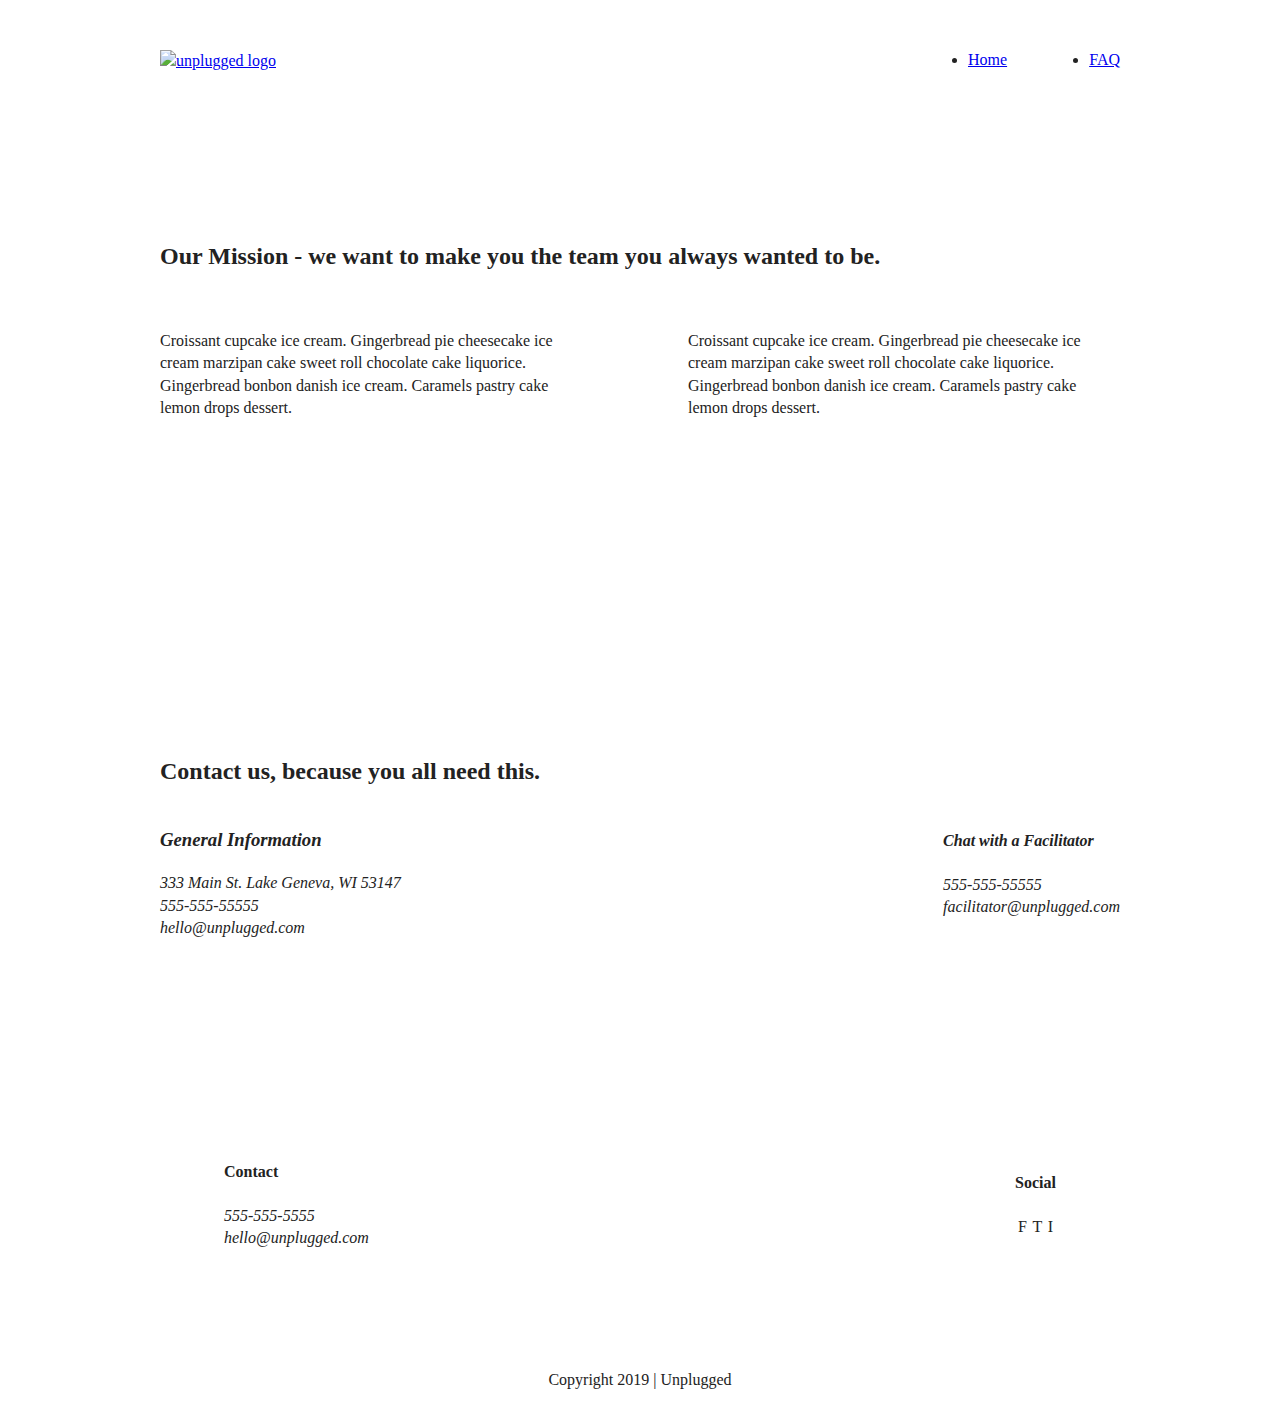
==== about/index.html @ d268fc59 "Desktop styles." ====
<!doctype html>
<html class="no-js" lang="">

<head>
  <meta charset="utf-8">
  <title>Unplugged Retreat | About page</title>
  <meta name="description" content="">
  <meta name="viewport" content="width=device-width, initial-scale=1">

  <meta property="og:title" content="">
  <meta property="og:type" content="">
  <meta property="og:url" content="">
  <meta property="og:image" content="">

  <link rel="manifest" href="site.webmanifest">
  <link rel="apple-touch-icon" href="icon.png">
  <!-- Place favicon.ico in the root directory -->

  <link rel="stylesheet" href="../css/normalize.css">
  <link rel="stylesheet" href="../css/main.css">

  <meta name="theme-color" content="#fafafa">
</head>

<body>
 <!-- // Header // -->
  <header>
    <div class = "content-wrapper">
      <a href = "#"><img src="" alt="unplugged logo"/></a>
      <div class = "header-divider"></div>
      <nav>
        <ul>
          <li><a href = "../index.html" target="_blank">Home</a></li>
          <li><a href = "../faq/index.html" target="_blank">FAQ</a></li>
        </ul>
      </nav>
    </div>
  </header>
  <main>
    <section class = "mission">
      <div class = "content-wrapper">
        <h2>Our Mission - we want to make you the team you always wanted to be.</h2>
        <div class = "mission-content">
          <p>Croissant cupcake ice cream. Gingerbread pie cheesecake ice cream marzipan cake sweet roll chocolate cake liquorice. Gingerbread bonbon danish ice cream. Caramels pastry cake lemon drops dessert.</p>
          <p>Croissant cupcake ice cream. Gingerbread pie cheesecake ice cream marzipan cake sweet roll chocolate cake liquorice. Gingerbread bonbon danish ice cream. Caramels pastry cake lemon drops dessert.</p>
        </div>
      </div> <!-- mission content wrapper ends-->
    </section>
    <section class = "map">
      <div class = "content-wrapper">
        <figure><!-- add Google map here --></figure>
      </div> 
    </section>
    <section class = "contact-section">
      <div class = "content-wrapper">
        <h2>Contact us, because you all need this.</h2>
        <address class = "contact-content">
          <div>
            <h3>General Information</h3>
            <p>333 Main St. Lake Geneva, WI 53147 <br> 555-555-55555 <br> hello@unplugged.com</p>
          </div>
          <div class = "">
            <h4>Chat with a Facilitator</h4>
            <p>555-555-55555 <br> facilitator@unplugged.com</p>
          </div>
        </address> <!-- contact-content div ends -->
      </div> <!-- contact content wrapper ends -->
    </section>
  </main>
<!-- // Footer // -->
  <footer>
    <div class = "content-wrapper">
      <div class = "footer-content">
        <div class = "contact">
          <h4>Contact</h4>
          <address>
            <p>555-555-5555 <br> hello@unplugged.com</p>
          </address>
        </div>
        <div class = "social">
          <h4>Social</h4>
          <div class = "social-icons">
            <p><a href="" target="_blank"></a>F</p>
            <p><a href="" target="_blank"></a>T</p>
            <p><a href="" target="_blank"></a>I</p>
          </div>
        </div>
      </div> <!-- footer-content ends -->
    </div> <!-- footer content-wrapper ends -->
    <div class = "copyright">
      <p>Copyright 2019 | Unplugged</p>
    </div>
  </footer>

  <script src="../js/vendor/modernizr-3.11.2.min.js"></script>
  <script src="../js/plugins.js"></script>
  <script src="../js/main.js"></script>

  <!-- Google Analytics: change UA-XXXXX-Y to be your site's ID. -->
  <script>
    window.ga = function () { ga.q.push(arguments) }; ga.q = []; ga.l = +new Date;
    ga('create', 'UA-XXXXX-Y', 'auto'); ga('set', 'anonymizeIp', true); ga('set', 'transport', 'beacon'); ga('send', 'pageview')
  </script>
  <script src="https://www.google-analytics.com/analytics.js" async></script>
</body>

</html>
---- css/main.css ----
/*! HTML5 Boilerplate v8.0.0 | MIT License | https://html5boilerplate.com/ */

/* main.css 2.1.0 | MIT License | https://github.com/h5bp/main.css#readme */
/*
 * What follows is the result of much research on cross-browser styling.
 * Credit left inline and big thanks to Nicolas Gallagher, Jonathan Neal,
 * Kroc Camen, and the H5BP dev community and team.
 */

/* ==========================================================================
   Base styles: opinionated defaults
   ========================================================================== */

html {
  color: #222;
  font-size: 1em;
  line-height: 1.4;
}

/*
 * Remove text-shadow in selection highlight:
 * https://twitter.com/miketaylr/status/12228805301
 *
 * Vendor-prefixed and regular ::selection selectors cannot be combined:
 * https://stackoverflow.com/a/16982510/7133471
 *
 * Customize the background color to match your design.
 */

::-moz-selection {
  background: #b3d4fc;
  text-shadow: none;
}

::selection {
  background: #b3d4fc;
  text-shadow: none;
}

/*
 * A better looking default horizontal rule
 */

hr {
  display: block;
  height: 1px;
  border: 0;
  border-top: 1px solid #ccc;
  margin: 1em 0;
  padding: 0;
}

/*
 * Remove the gap between audio, canvas, iframes,
 * images, videos and the bottom of their containers:
 * https://github.com/h5bp/html5-boilerplate/issues/440
 */

audio,
canvas,
iframe,
img,
svg,
video {
  vertical-align: middle;
}

/*
 * Remove default fieldset styles.
 */

fieldset {
  border: 0;
  margin: 0;
  padding: 0;
}

/*
 * Allow only vertical resizing of textareas.
 */

textarea {
  resize: vertical;
}

.browserupgrade {
  margin: 0.2em 0;
  background: #ccc;
  color: #000;
  padding: 0.2em 0;
}

/* ==========================================================================
   Author's custom styles
   ========================================================================== */

.content-wrapper {
  width: 90%;
  margin: 50px 0;
}

   /* ----- Base Header and Footer Styles  */

header,
footer {
  display: flex;
  justify-content: center;
  align-items: center;
  flex-flow: row wrap;
}

header {
  padding: 15px 0;
}

header .content-wrapper {
  margin: 0;
  display: flex;
  justify-content: center;
  align-items: center;
  flex-flow: row wrap;
}

.header-divider {
  width: 100%;
  height: 1px;
  margin: 10px 0 20px 0;
}

header nav {
  display: flex;
  justify-content: space-around;
  align-items: center;
  flex-flow: row wrap;
  width: 60%;
}

header nav ul {
  display: flex;
  justify-content: space-around;
  width: 100%;
}
footer {
  flex-direction: column;
}

footer p {
  margin: 0;
}

footer .content-wrapper {
  width: 55%;
  margin: 50px 0;
}

footer .contact {
  margin-bottom: 50px;
}

footer .social-icons {
  display: flex;
  justify-content: space-around;
  align-items: center;
}

footer .social-icons p {
  display: flex;
  justify-content: center;
  align-items: center;
}

footer .copyright {
  margin: 20px 0;
}
/* ----- Home page */

/* Hero Area */

.hero-area {
  display: flex;
  justify-content: center;
  flex-flow: row wrap;
}
/* Aside */

aside {
  display: flex;
  justify-content: center;
  align-items: center;
  flex-flow: row wrap;
}

/* Features */ 

.features {
  display: flex;
  justify-content: center;
  flex-flow: row wrap;
}

.features h2 {
  margin-bottom: 60px;
}

.features article {
  width: 63%;
  margin: 30px 0;
}
.features .features-items {
  display: flex;
  justify-content: center;
  align-items: center;
  flex-flow: row wrap;
}

.features p {
  margin: 0;
}

/* Reviews */

.reviews {
  display: flex;
  justify-content: center;
  flex-flow: row wrap;
}

.reviews h2 {
  margin-bottom: 40px;
}

.reviews h3 {
  width: 55%;
  margin: 20px 0;
}

/* ----- About page */ 

.mission {
  display: flex;
  justify-content: center;
  align-items: center;
  flex-flow: row wrap;
}

.contact-section {
  display: flex;
  justify-content: center;
  align-items: center;
  flex-flow: row wrap;
}

.contact-content p {
  margin: 0;
}

/* ----- FAQ page */

.faq {
  display: flex;
  justify-content: center;
  align-items: center;
  flex-flow: row wrap;
}

.faq .content-wrapper {
  margin: 50px 0 0 0;
  display: flex;
  justify-content: center;
  align-items: center;
  flex-flow: row wrap;
}

.faq h2 {
  margin-bottom: 40px;
}

.faq-content {
  margin-bottom: 50px;
}

    

/* ==========================================================================
   Helper classes
   ========================================================================== */

/*
 * Hide visually and from screen readers
 */

.hidden,
[hidden] {
  display: none !important;
}

/*
 * Hide only visually, but have it available for screen readers:
 * https://snook.ca/archives/html_and_css/hiding-content-for-accessibility
 *
 * 1. For long content, line feeds are not interpreted as spaces and small width
 *    causes content to wrap 1 word per line:
 *    https://medium.com/@jessebeach/beware-smushed-off-screen-accessible-text-5952a4c2cbfe
 */

.sr-only {
  border: 0;
  clip: rect(0, 0, 0, 0);
  height: 1px;
  margin: -1px;
  overflow: hidden;
  padding: 0;
  position: absolute;
  white-space: nowrap;
  width: 1px;
  /* 1 */
}

/*
 * Extends the .sr-only class to allow the element
 * to be focusable when navigated to via the keyboard:
 * https://www.drupal.org/node/897638
 */

.sr-only.focusable:active,
.sr-only.focusable:focus {
  clip: auto;
  height: auto;
  margin: 0;
  overflow: visible;
  position: static;
  white-space: inherit;
  width: auto;
}

/*
 * Hide visually and from screen readers, but maintain layout
 */

.invisible {
  visibility: hidden;
}

/*
 * Clearfix: contain floats
 *
 * For modern browsers
 * 1. The space content is one way to avoid an Opera bug when the
 *    `contenteditable` attribute is included anywhere else in the document.
 *    Otherwise it causes space to appear at the top and bottom of elements
 *    that receive the `clearfix` class.
 * 2. The use of `table` rather than `block` is only necessary if using
 *    `:before` to contain the top-margins of child elements.
 */

.clearfix::before,
.clearfix::after {
  content: " ";
  display: table;
}

.clearfix::after {
  clear: both;
}

/* ==========================================================================
   EXAMPLE Media Queries for Responsive Design.
   These examples override the primary ('mobile first') styles.
   Modify as content requires.
   ========================================================================== */

@media only screen and (min-width:768px) {

  /*Tablet styles here*/

  /* ----- General styles */
  .content-wrapper {
    max-width: 640px;
    margin: 100px 0;
  }

  /* ----- Home page */
  /* Header */
  header {
    justify-content: space-around;
    padding: 33px 0;
  }

  header .content-wrapper {
    width: 100%;
    justify-content: space-between;
  }

  header nav {
    width: 20%;
  }

  header nav ul {
    justify-content: space-between;
  }

  .header-divider {
    display: none;
  }

  /* Aside */
  aside .content-wrapper {
    margin: 50px 0;
    display: flex;
    justify-content: space-between;
    flex-flow: row wrap;
  }

  aside .content-wrapper .form-description,
  aside .content-wrapper .form {
    width: 40%;
    margin: 0;
  }
  /* Features */
  .features article {
    display: flex;
    justify-content: center;
    align-items: center;
    flex-flow: column wrap;
    flex-basis: 50%;
  }
  
  .features .features-item-description {
    width: 62%;
  }

  /* Reviews */
  .reviews article {
    display: flex;
    justify-content: space-between;
  }

  .reviews article div {
    width: 49%;
  }

  /* Footer */
  footer .content-wrapper {
    width: 65%;
    margin: 100px 0;
  }

  .footer-content {
    display: flex;
    justify-content: space-between;
    align-items: center;
  }

  footer .contact {
    margin-bottom: 0;
  }

  footer .copyright {
    display: flex;
    justify-content: center;
    width: 65%;
  }

  /* ---- About page */

  .mission-content {
      display: flex;
      justify-content: space-between;
      align-items: center; 
      padding-top: 20px;
  }

   .mission-content p {
      width: 45%;
  }

  .contact-section .content-wrapper h2 {
      width: 80%;
  }

  .contact-content {
      display: flex;
      justify-content: space-between;
      align-items: flex-start;
  } 

  /* ----- FAQ page */

  .faq .content-wrapper {
    justify-content: space-between;
  }

  .faq-content {
    flex-basis: 45%;
  }

  .faq h2 {
    width: 100%;
  }
}
  
@media only screen and (min-width:1200px) {
  
  /*Desktop styles here*/

  /* ----- General styles */
  .content-wrapper {
    max-width: 960px;
  }

  /* ----- Home page */
  /* Header */
  .hero-area h1 {
    width: 60%;
  }

  /* Aside */
  aside .content-wrapper {justify-content: space-around; }

  aside .content-wrapper .form-description,
  aside .content-wrapper .form {
    width: 30%; 
  }

  /* Features */
  .features h2 {
    width: 90%;
  }

  .features article {
    flex-basis: 33%;
  }

  /* .features .features-items-description {
    display: flex;
    justify-content: center;
    align-items: center;
    flex-flow: row wrap;
  }

  .features p {
    margin: 0;
  } */

  /* Reviews */

  .reviews article div {
    width: 42%;
  }

  /* .reviews {
    display: flex;
    justify-content: center;
    flex-flow: row wrap;
  }

  .reviews h2 {
    margin-bottom: 40px;
  }
  
  .reviews h3 {
    width: 55%;
    margin: 20px 0; */
  /* } */
/* ----- About Page */

  .mission h2, .contact-section .content-wrapper h2 {
    width: 95%;
  }

  /* ----- FAQ Page */

  .faq h2 {
    width: 100%;
  }
  
}

@media print,
  (-webkit-min-device-pixel-ratio: 1.25),
  (min-resolution: 1.25dppx),
  (min-resolution: 120dpi) {
  /* Style adjustments for high resolution devices */
}

/* ==========================================================================
   Print styles.
   Inlined to avoid the additional HTTP request:
   https://www.phpied.com/delay-loading-your-print-css/
   ========================================================================== */

@media print {
  *,
  *::before,
  *::after {
    background: #fff !important;
    color: #000 !important;
    /* Black prints faster */
    box-shadow: none !important;
    text-shadow: none !important;
  }

  a,
  a:visited {
    text-decoration: underline;
  }

  a[href]::after {
    content: " (" attr(href) ")";
  }

  abbr[title]::after {
    content: " (" attr(title) ")";
  }

  /*
   * Don't show links that are fragment identifiers,
   * or use the `javascript:` pseudo protocol
   */
  a[href^="#"]::after,
  a[href^="javascript:"]::after {
    content: "";
  }

  pre {
    white-space: pre-wrap !important;
  }

  pre,
  blockquote {
    border: 1px solid #999;
    page-break-inside: avoid;
  }

  /*
   * Printing Tables:
   * https://web.archive.org/web/20180815150934/http://css-discuss.incutio.com/wiki/Printing_Tables
   */
  thead {
    display: table-header-group;
  }

  tr,
  img {
    page-break-inside: avoid;
  }

  p,
  h2,
  h3 {
    orphans: 3;
    widows: 3;
  }

  h2,
  h3 {
    page-break-after: avoid;
  }
}
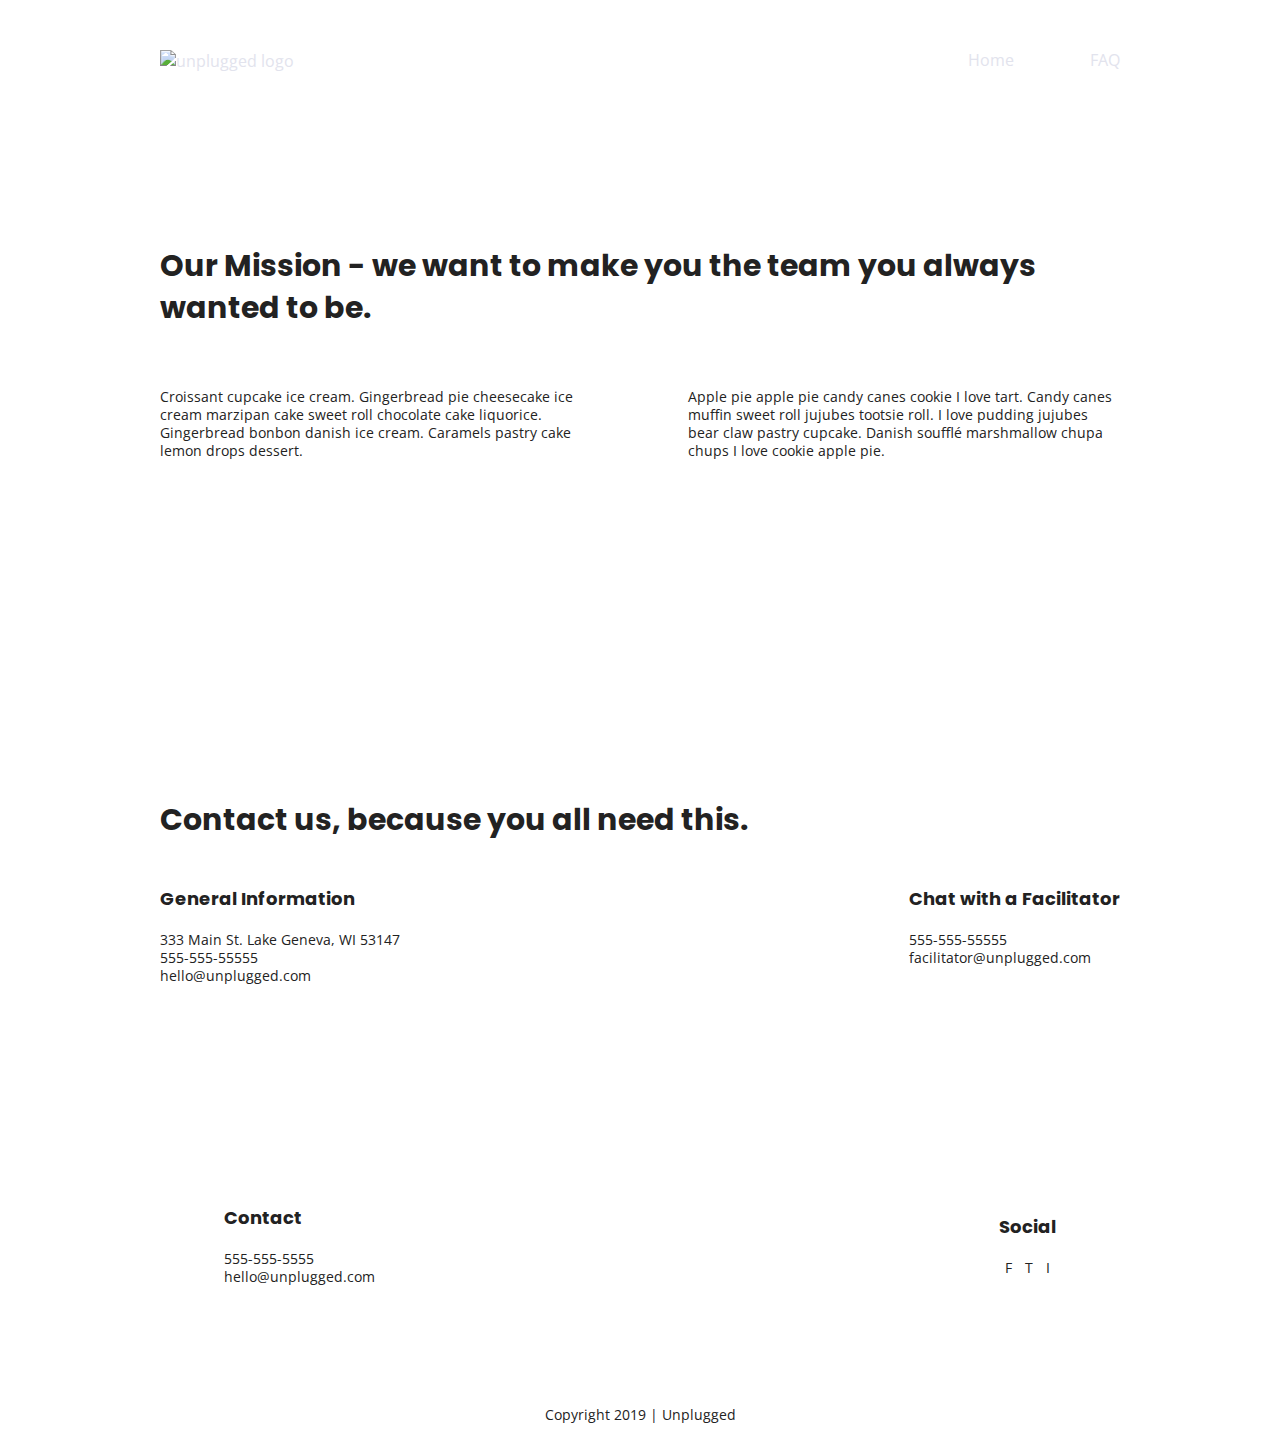
==== commit b62a6c6b: "Global styles added." ====
--- a/about/index.html
+++ b/about/index.html
@@ -16,6 +16,9 @@
   <link rel="apple-touch-icon" href="icon.png">
   <!-- Place favicon.ico in the root directory -->
 
+<!-- Google Fonts -->
+  <link href="https://fonts.googleapis.com/css?family=Open+Sans:400,700|Poppins:500,700" rel="stylesheet">
+  
   <link rel="stylesheet" href="../css/normalize.css">
   <link rel="stylesheet" href="../css/main.css">
 
@@ -42,7 +45,7 @@
         <h2>Our Mission - we want to make you the team you always wanted to be.</h2>
         <div class = "mission-content">
           <p>Croissant cupcake ice cream. Gingerbread pie cheesecake ice cream marzipan cake sweet roll chocolate cake liquorice. Gingerbread bonbon danish ice cream. Caramels pastry cake lemon drops dessert.</p>
-          <p>Croissant cupcake ice cream. Gingerbread pie cheesecake ice cream marzipan cake sweet roll chocolate cake liquorice. Gingerbread bonbon danish ice cream. Caramels pastry cake lemon drops dessert.</p>
+          <p>Apple pie apple pie candy canes cookie I love tart. Candy canes muffin sweet roll jujubes tootsie roll. I love pudding jujubes bear claw pastry cupcake. Danish soufflé marshmallow chupa chups I love cookie apple pie.</p>
         </div>
       </div> <!-- mission content wrapper ends-->
     </section>
--- a/css/main.css
+++ b/css/main.css
@@ -93,6 +93,40 @@
 /* ==========================================================================
    Author's custom styles
    ========================================================================== */
+
+/* Global Styles */
+
+html {
+  /* 1 em = 16px */
+  font-size: 16px;
+}
+body {
+  font-family: 'Open Sans', sans-serif;
+  font-size: 1em;
+  text-align: left;
+}
+ul, ol {list-style-type: none;}
+a {
+  color: #e2e3ed;
+  text-decoration: none;
+}
+h2 {
+  font-family: 'Poppins', sans-serif;
+  font-size: 1.875em;
+}
+h3, h4 {
+  font-family: 'Poppins', sans-serif;
+  margin: 20px 0;
+  font-size: 1.125em;
+  
+}
+p {
+  font-size: .875em;
+  line-height: 1.285;
+}
+/* img {}
+figure {} */
+address {font-style: normal;}
 
 .content-wrapper {
   width: 90%;
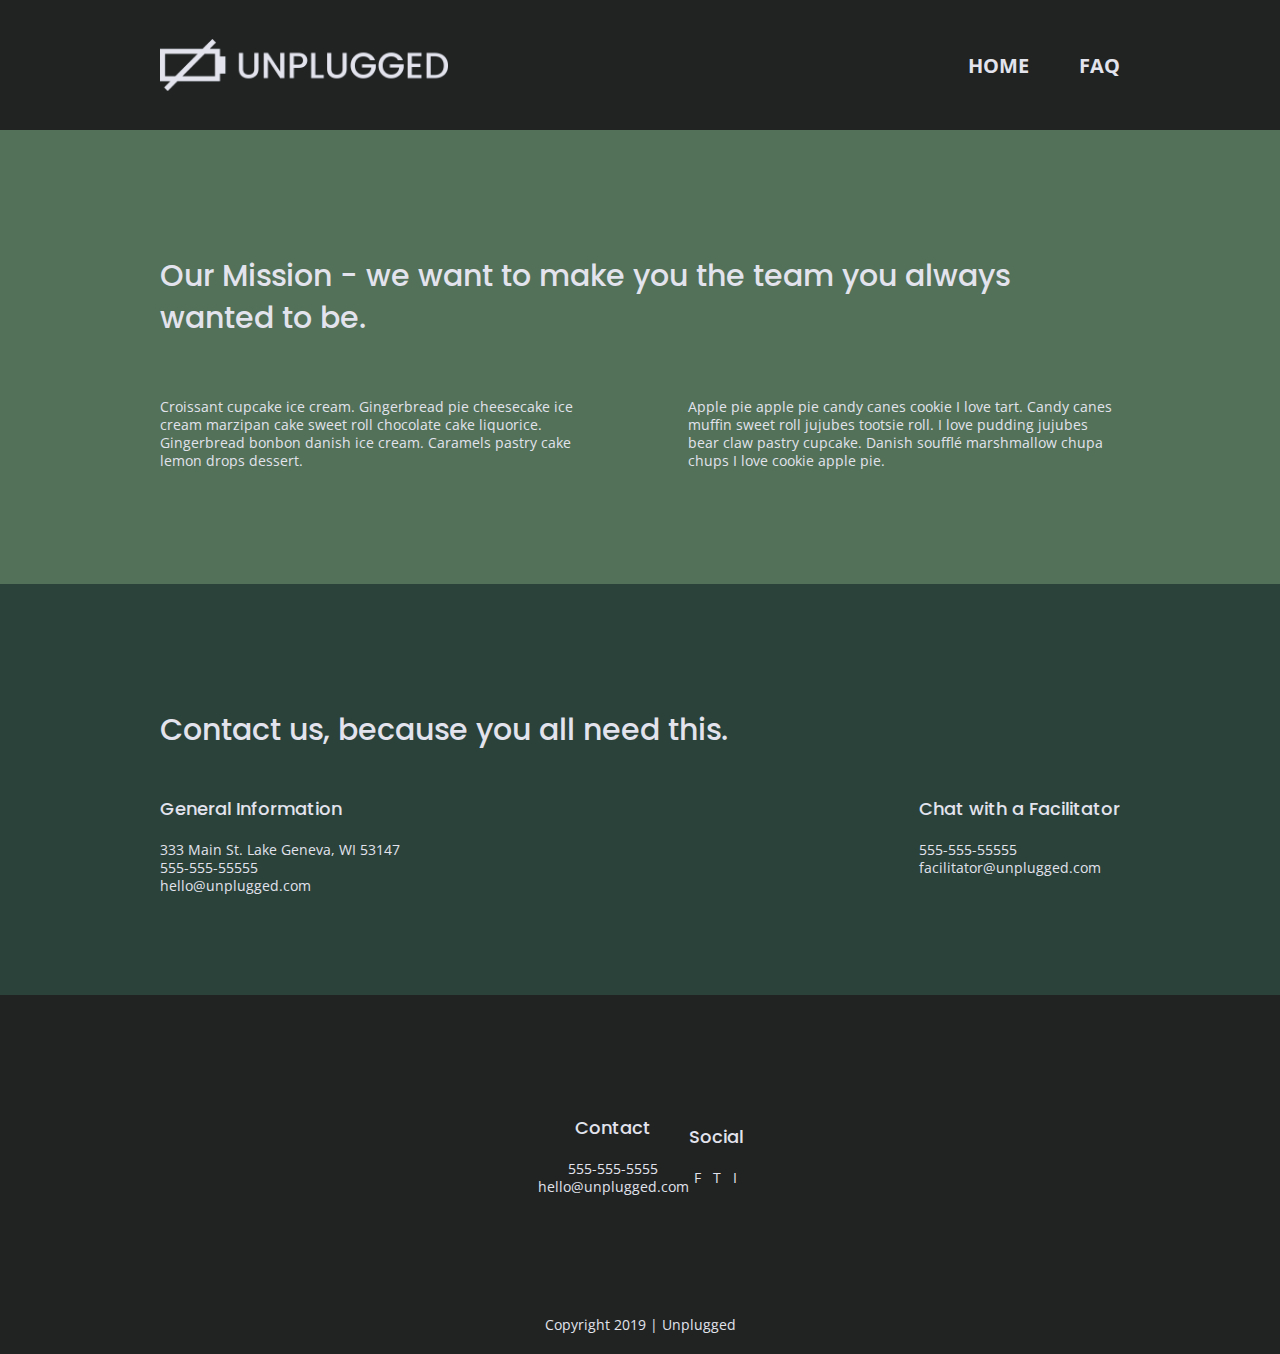
==== commit a1c63b84: "Responsive images added to pages." ====
--- a/about/index.html
+++ b/about/index.html
@@ -7,10 +7,10 @@
   <meta name="description" content="">
   <meta name="viewport" content="width=device-width, initial-scale=1">
 
-  <meta property="og:title" content="">
+  <!-- <meta property="og:title" content="">
   <meta property="og:type" content="">
   <meta property="og:url" content="">
-  <meta property="og:image" content="">
+  <meta property="og:image" content=""> -->
 
   <link rel="manifest" href="site.webmanifest">
   <link rel="apple-touch-icon" href="icon.png">
@@ -29,7 +29,12 @@
  <!-- // Header // -->
   <header>
     <div class = "content-wrapper">
-      <a href = "#"><img src="" alt="unplugged logo"/></a>
+      <figure>
+        <a href="#">
+          <img src="../img/unpluggedlogo.png" alt="unplugged logo">
+        </a>
+      </figure>
+      
       <div class = "header-divider"></div>
       <nav>
         <ul>
@@ -50,9 +55,9 @@
       </div> <!-- mission content wrapper ends-->
     </section>
     <section class = "map">
-      <div class = "content-wrapper">
+      
         <figure><!-- add Google map here --></figure>
-      </div> 
+     
     </section>
     <section class = "contact-section">
       <div class = "content-wrapper">
--- a/css/main.css
+++ b/css/main.css
@@ -100,9 +100,11 @@
   /* 1 em = 16px */
   font-size: 16px;
 }
+
 body {
   font-family: 'Open Sans', sans-serif;
   font-size: 1em;
+  color: #e2e3ed;
   text-align: left;
 }
 ul, ol {list-style-type: none;}
@@ -112,20 +114,26 @@
 }
 h2 {
   font-family: 'Poppins', sans-serif;
+  font-weight: 500;
   font-size: 1.875em;
 }
 h3, h4 {
   font-family: 'Poppins', sans-serif;
+  font-weight: 500;
+  font-size: 1.125em;
   margin: 20px 0;
-  font-size: 1.125em;
-  
 }
 p {
   font-size: .875em;
   line-height: 1.285;
 }
-/* img {}
-figure {} */
+img {
+  width: 100%;
+}
+
+figure {
+  margin: 0;
+}
 address {font-style: normal;}
 
 .content-wrapper {
@@ -137,6 +145,7 @@
 
 header,
 footer {
+  background-color: #202322;
   display: flex;
   justify-content: center;
   align-items: center;
@@ -155,27 +164,45 @@
   flex-flow: row wrap;
 }
 
+header figure {
+  width: 60%;
+  display: flex;
+  justify-content: center;
+  align-items: center;
+  flex-flow: row wrap;
+}
+
 .header-divider {
+  background: #3a3a3a;
   width: 100%;
   height: 1px;
   margin: 10px 0 20px 0;
 }
 
 header nav {
+  width: 60%;
+  font-size: 1.125em;
+  font-weight: 700;
+  text-transform: uppercase;
   display: flex;
   justify-content: space-around;
   align-items: center;
   flex-flow: row wrap;
-  width: 60%;
 }
 
 header nav ul {
+  width: 100%;
   display: flex;
   justify-content: space-around;
-  width: 100%;
-}
+}
+
+header nav ul li {
+  font-size: 1.125em;
+}
+
 footer {
   flex-direction: column;
+  text-align: center;
 }
 
 footer p {
@@ -185,6 +212,10 @@
 footer .content-wrapper {
   width: 55%;
   margin: 50px 0;
+
+  display: flex;
+  justify-content: center;
+  align-items: center;
 }
 
 footer .contact {
@@ -214,6 +245,16 @@
   display: flex;
   justify-content: center;
   flex-flow: row wrap;
+  background: url("../img/unplugged-retreat.jpg") center no-repeat #333;
+  background-size: cover;
+  min-height: 500px;
+}
+
+.hero-area h1 {
+  font-size: 2.25em;
+  font-family: 'Poppins', Helvetica, Arial, sans-serif; 
+  font-weight: 500; 
+  line-height: 1.2; 
 }
 /* Aside */
 
@@ -222,6 +263,7 @@
   justify-content: center;
   align-items: center;
   flex-flow: row wrap;
+  background-color: #527158;
 }
 
 /* Features */ 
@@ -230,6 +272,14 @@
   display: flex;
   justify-content: center;
   flex-flow: row wrap;
+}
+
+.features {
+  background-image: url("../img/unplugged-retreat-features.jpg");
+  background-size: cover;
+  background-repeat: no-repeat;
+  background-position: center;
+  min-height: 900px; 
 }
 
 .features h2 {
@@ -257,6 +307,7 @@
   display: flex;
   justify-content: center;
   flex-flow: row wrap;
+  background-color: #2a423a;
 }
 
 .reviews h2 {
@@ -275,6 +326,7 @@
   justify-content: center;
   align-items: center;
   flex-flow: row wrap;
+  background-color: #527158;
 }
 
 .contact-section {
@@ -282,6 +334,7 @@
   justify-content: center;
   align-items: center;
   flex-flow: row wrap;
+  background-color: #2a423a;
 }
 
 .contact-content p {
@@ -295,6 +348,7 @@
   justify-content: center;
   align-items: center;
   flex-flow: row wrap;
+  background: #527158;
 }
 
 .faq .content-wrapper {
@@ -397,6 +451,34 @@
   clear: both;
 }
 
+/* ----- Styles to the Home Page Form */
+
+aside .form {
+  margin-top: 30px;
+}
+ 
+input[type=text] {
+  box-sizing: border-box;
+  width: 100%;
+  color: #2a423a;
+  font-style: italic;
+  padding: 1em;
+}
+ 
+input[type=button] {
+  width: 100%;
+  padding: 20px 0;
+  margin-top: 20px;
+  background-color: #2a423a;
+  font-family: 'Poppins', Helvetica, Arial, sans-serif;
+  font-weight: 500;
+  font-size: 1.125em;
+  color: #e2e3ed;
+  border: none;
+  text-align: center;
+  text-transform: uppercase;
+}
+
 /* ==========================================================================
    EXAMPLE Media Queries for Responsive Design.
    These examples override the primary ('mobile first') styles.
@@ -423,6 +505,14 @@
   header .content-wrapper {
     width: 100%;
     justify-content: space-between;
+  }
+
+  header figure {
+    width: 30%;
+    /* display: flex;
+    justify-content: center;
+    align-items: center;
+    flex-flow: row wrap; */
   }
 
   header nav {
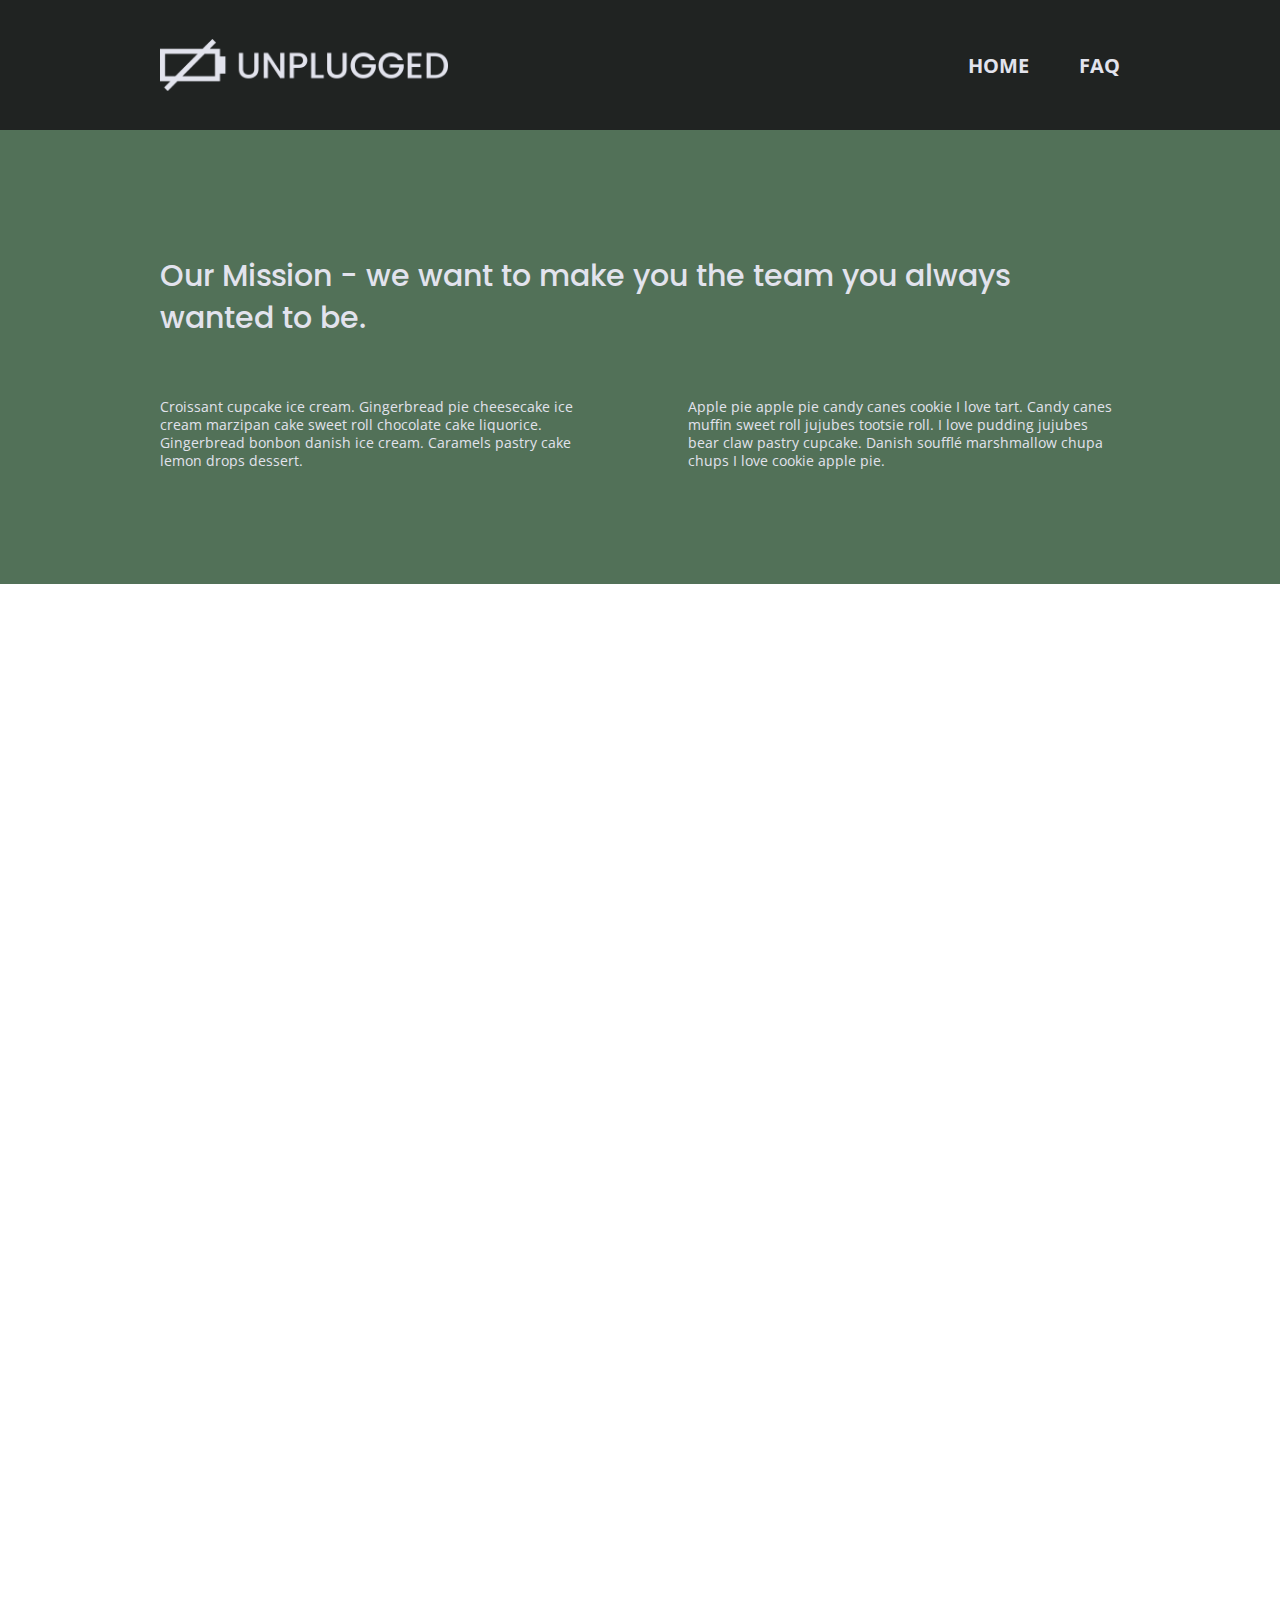
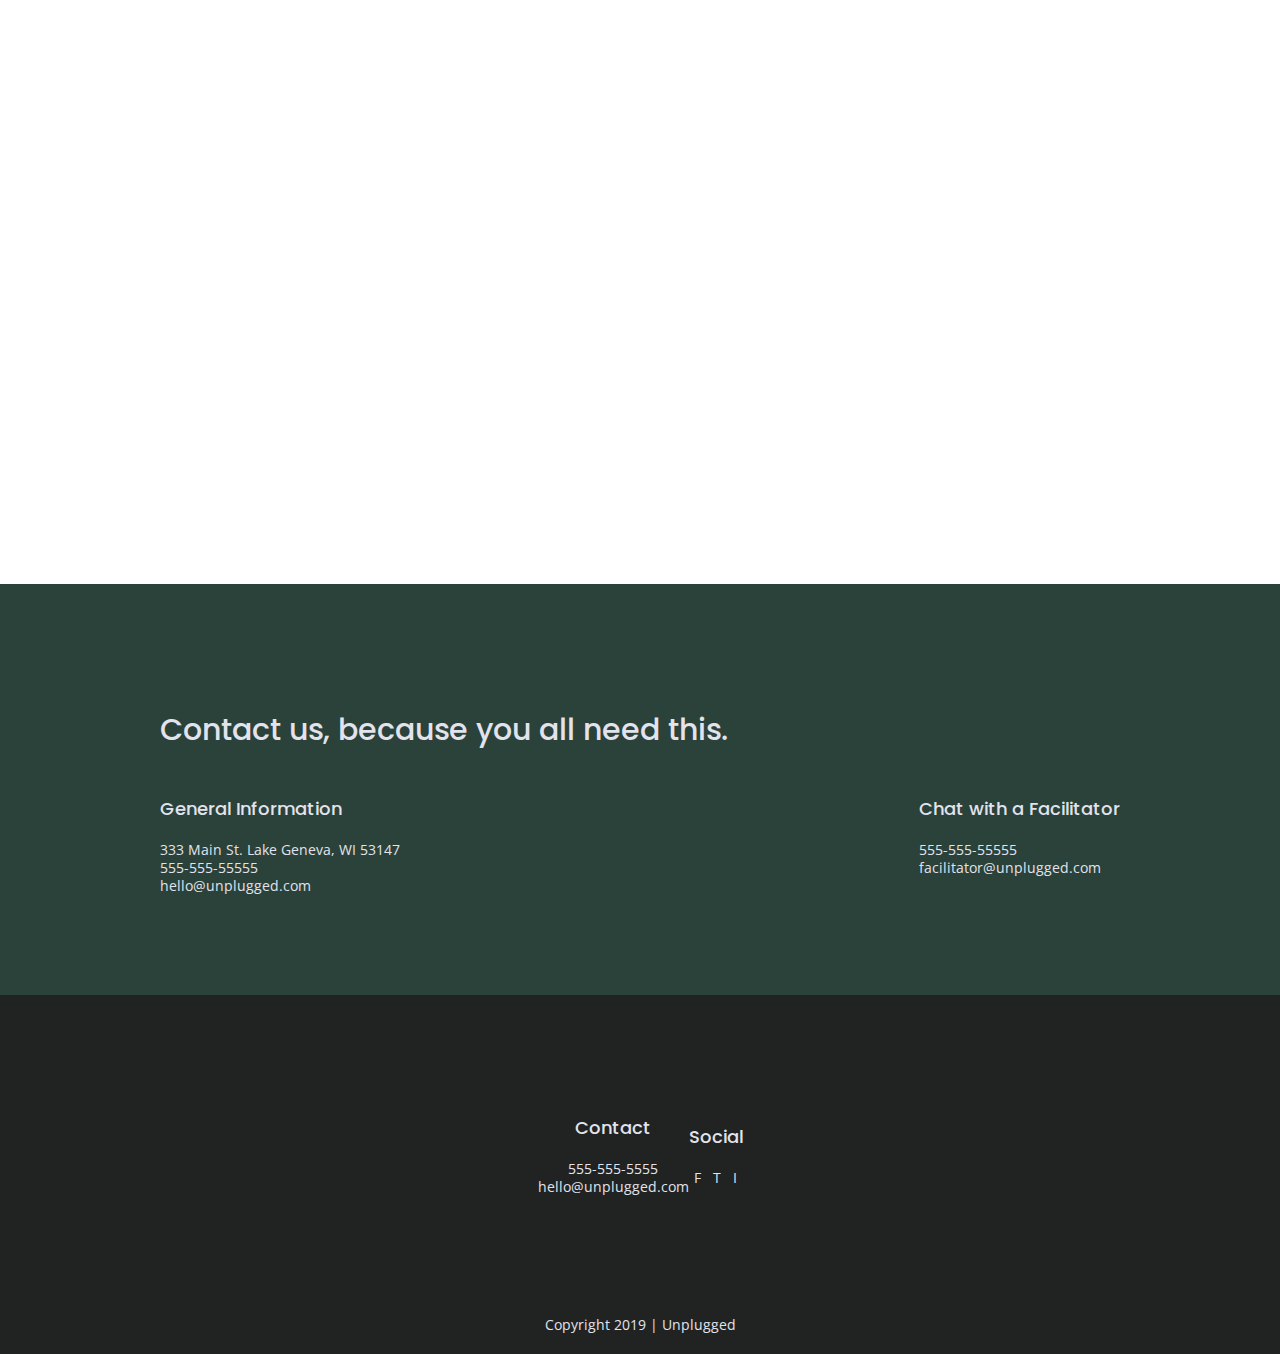
==== commit 362f0aa4: "Google Map added and made responsive." ====
--- a/about/index.html
+++ b/about/index.html
@@ -55,8 +55,10 @@
       </div> <!-- mission content wrapper ends-->
     </section>
     <section class = "map">
-      
-        <figure><!-- add Google map here --></figure>
+        <figure>
+          <iframe <iframe src="https://www.google.com/maps/embed?pb=!1m18!1m12!1m3!1d2936.901926254077!2d-88.42244978440408!3d42.59982427917155!2m3!1f0!2f0!3f0!3m2!1i1024!2i768!4f13.1!3m3!1m2!1s0x88058beaba2a015f%3A0x4b28e3671bb3e0e9!2s333%20Main%20St%2C%20Lake%20Geneva%2C%20WI%2053147!5e0!3m2!1sen!2sus!4v1646765844941!5m2!1sen!2sus" width="600" height="450" style="border:0;" allowfullscreen="" loading="lazy"></iframe>
+          </iframe>
+        </figure>
      
     </section>
     <section class = "contact-section">
--- a/css/main.css
+++ b/css/main.css
@@ -339,6 +339,22 @@
 
 .contact-content p {
   margin: 0;
+}
+
+.map figure {
+  width: 100%;
+  height: 0;
+  padding-bottom: 125%;
+  overflow: hidden;
+  position: relative;
+}
+
+.map iframe {
+  width: 100%;
+  height: 100%;
+  position: absolute;
+  top: 0;
+  left: 0;
 }
 
 /* ----- FAQ page */
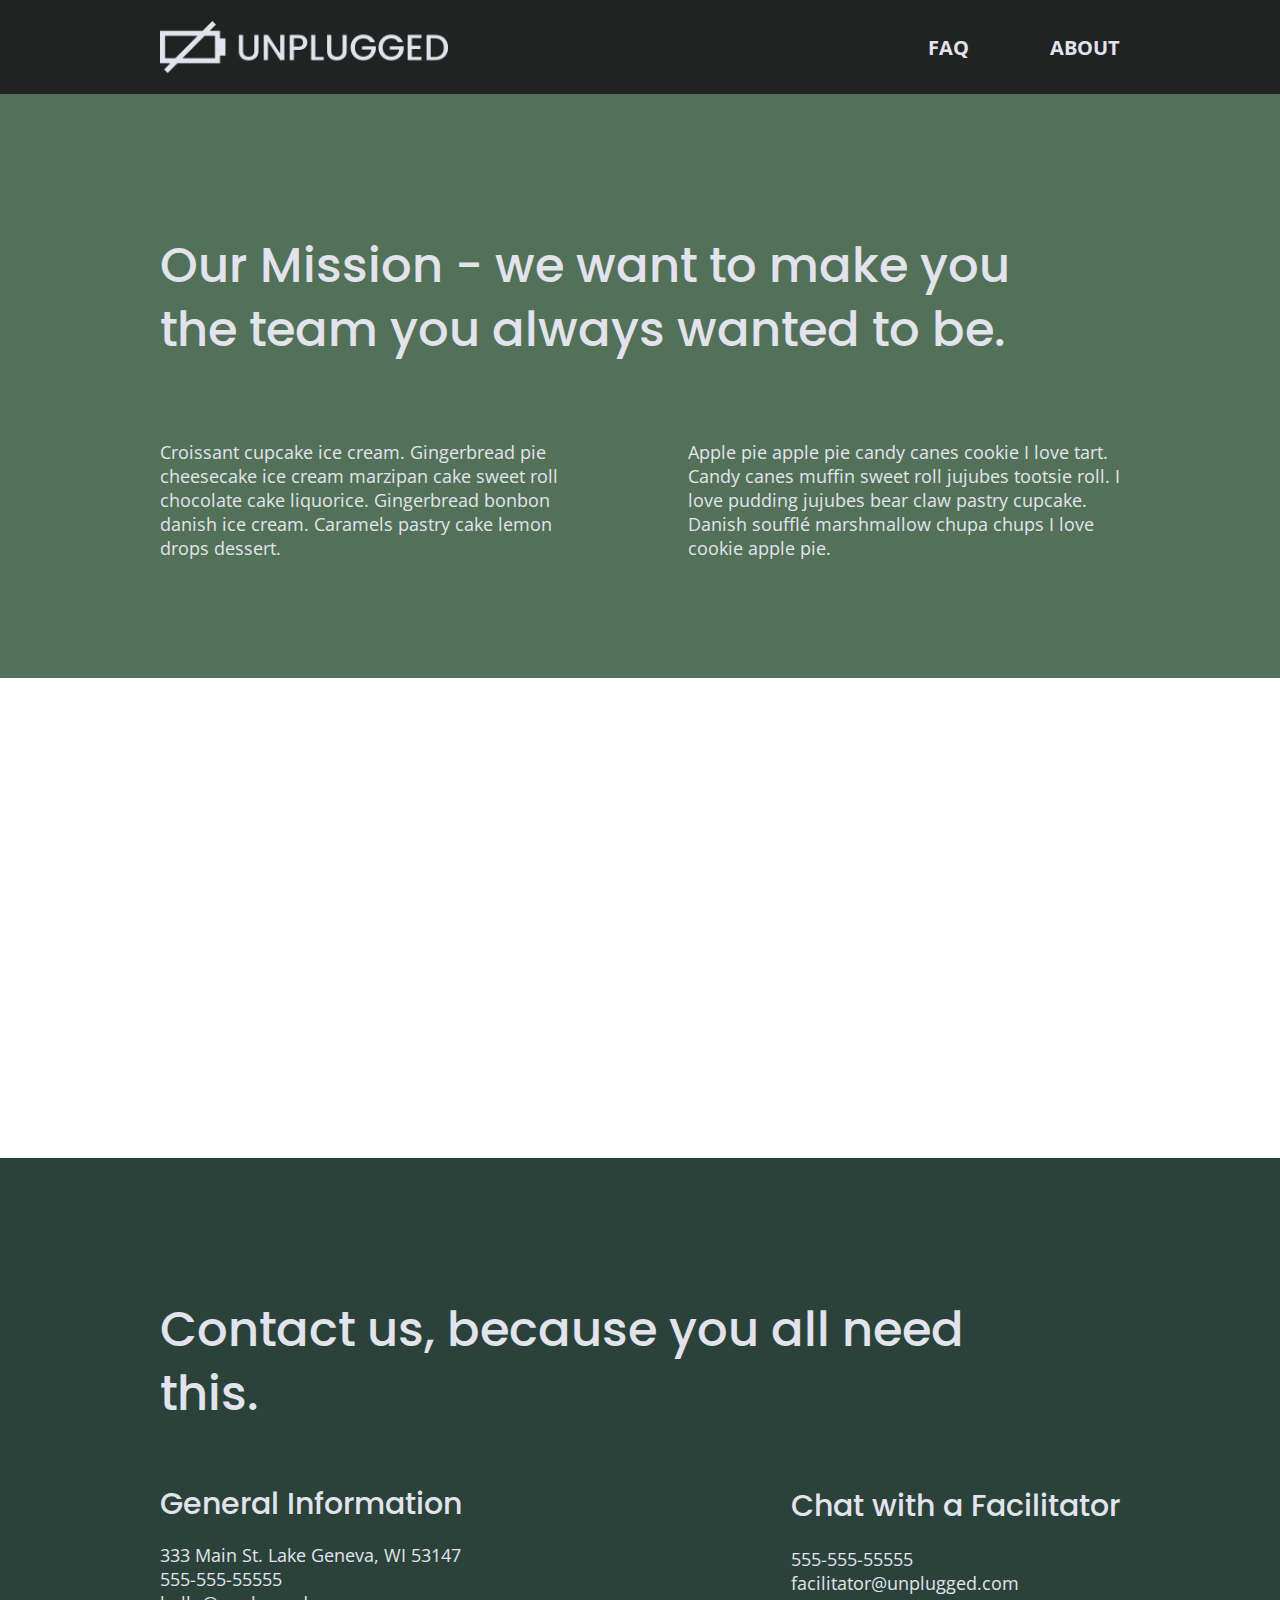
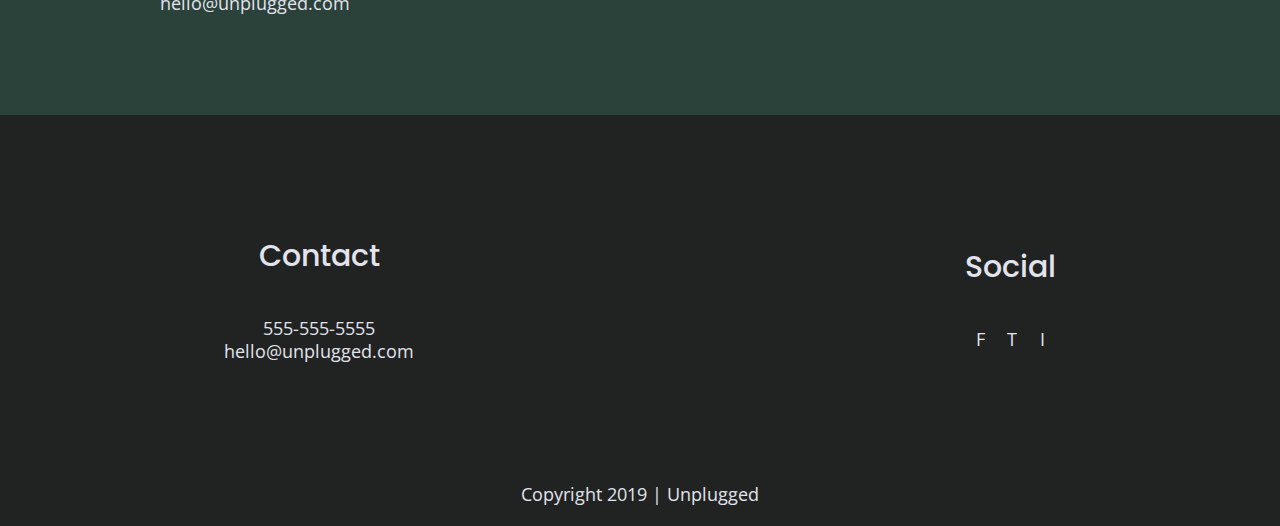
==== commit 974f44ef: "Google Map added and responsive across mobile, tablet, and desktop." ====
--- a/about/index.html
+++ b/about/index.html
@@ -7,10 +7,10 @@
   <meta name="description" content="">
   <meta name="viewport" content="width=device-width, initial-scale=1">
 
-  <!-- <meta property="og:title" content="">
+  <meta property="og:title" content="">
   <meta property="og:type" content="">
   <meta property="og:url" content="">
-  <meta property="og:image" content=""> -->
+  <meta property="og:image" content="">
 
   <link rel="manifest" href="site.webmanifest">
   <link rel="apple-touch-icon" href="icon.png">
@@ -30,7 +30,7 @@
   <header>
     <div class = "content-wrapper">
       <figure>
-        <a href="#">
+        <a href = "../index.html"></a>
           <img src="../img/unpluggedlogo.png" alt="unplugged logo">
         </a>
       </figure>
@@ -38,8 +38,9 @@
       <div class = "header-divider"></div>
       <nav>
         <ul>
-          <li><a href = "../index.html" target="_blank">Home</a></li>
-          <li><a href = "../faq/index.html" target="_blank">FAQ</a></li>
+          <li><a href = "../faq/index.html"></a>FAQ</a></li>
+          <li><a href = "index.html">About</a></li>
+          
         </ul>
       </nav>
     </div>
@@ -56,11 +57,11 @@
     </section>
     <section class = "map">
         <figure>
-          <iframe <iframe src="https://www.google.com/maps/embed?pb=!1m18!1m12!1m3!1d2936.901926254077!2d-88.42244978440408!3d42.59982427917155!2m3!1f0!2f0!3f0!3m2!1i1024!2i768!4f13.1!3m3!1m2!1s0x88058beaba2a015f%3A0x4b28e3671bb3e0e9!2s333%20Main%20St%2C%20Lake%20Geneva%2C%20WI%2053147!5e0!3m2!1sen!2sus!4v1646765844941!5m2!1sen!2sus" width="600" height="450" style="border:0;" allowfullscreen="" loading="lazy"></iframe>
-          </iframe>
+          <iframe src="https://www.google.com/maps/embed?pb=!1m18!1m12!1m3!1d2937.264848877189!2d-88.42986248453636!3d42.59212397917199!2m3!1f0!2f0!3f0!3m2!1i1024!2i768!4f13.1!3m3!1m2!1s0x88058bbbacb5568f%3A0xac5d9a1fbeb32534!2s333+W+Main+St%2C+Lake+Geneva%2C+WI+53147!5e0!3m2!1sen!2sus!4v1541558469187"
+          width="600" height="450" frameborder="0" style="border:0" allowfullscreen></iframe>
         </figure>
-     
     </section>
+    
     <section class = "contact-section">
       <div class = "content-wrapper">
         <h2>Contact us, because you all need this.</h2>
--- a/css/main.css
+++ b/css/main.css
@@ -102,16 +102,20 @@
 }
 
 body {
+  font-size: 1em;
   font-family: 'Open Sans', sans-serif;
-  font-size: 1em;
   color: #e2e3ed;
   text-align: left;
 }
-ul, ol {list-style-type: none;}
+ul, ol {
+  list-style-type: none;
+}
+
 a {
   color: #e2e3ed;
   text-decoration: none;
 }
+
 h2 {
   font-family: 'Poppins', sans-serif;
   font-weight: 500;
@@ -123,10 +127,12 @@
   font-size: 1.125em;
   margin: 20px 0;
 }
+
 p {
   font-size: .875em;
   line-height: 1.285;
 }
+
 img {
   width: 100%;
 }
@@ -134,7 +140,10 @@
 figure {
   margin: 0;
 }
-address {font-style: normal;}
+
+address {
+  font-style: normal;
+}
 
 .content-wrapper {
   width: 90%;
@@ -174,8 +183,8 @@
 
 .header-divider {
   background: #3a3a3a;
+  height: 1px;
   width: 100%;
-  height: 1px;
   margin: 10px 0 20px 0;
 }
 
@@ -201,8 +210,8 @@
 }
 
 footer {
+  text-align: center;
   flex-direction: column;
-  text-align: center;
 }
 
 footer p {
@@ -213,9 +222,9 @@
   width: 55%;
   margin: 50px 0;
 
-  display: flex;
-  justify-content: center;
-  align-items: center;
+  /* display: flex;
+  justify-content: center;
+  align-items: center; */
 }
 
 footer .contact {
@@ -242,12 +251,12 @@
 /* Hero Area */
 
 .hero-area {
-  display: flex;
-  justify-content: center;
-  flex-flow: row wrap;
   background: url("../img/unplugged-retreat.jpg") center no-repeat #333;
   background-size: cover;
   min-height: 500px;
+  display: flex;
+  justify-content: center;
+  flex-flow: row wrap;
 }
 
 .hero-area h1 {
@@ -259,215 +268,12 @@
 /* Aside */
 
 aside {
-  display: flex;
-  justify-content: center;
-  align-items: center;
-  flex-flow: row wrap;
   background-color: #527158;
-}
-
-/* Features */ 
-
-.features {
-  display: flex;
-  justify-content: center;
-  flex-flow: row wrap;
-}
-
-.features {
-  background-image: url("../img/unplugged-retreat-features.jpg");
-  background-size: cover;
-  background-repeat: no-repeat;
-  background-position: center;
-  min-height: 900px; 
-}
-
-.features h2 {
-  margin-bottom: 60px;
-}
-
-.features article {
-  width: 63%;
-  margin: 30px 0;
-}
-.features .features-items {
-  display: flex;
-  justify-content: center;
-  align-items: center;
-  flex-flow: row wrap;
-}
-
-.features p {
-  margin: 0;
-}
-
-/* Reviews */
-
-.reviews {
-  display: flex;
-  justify-content: center;
-  flex-flow: row wrap;
-  background-color: #2a423a;
-}
-
-.reviews h2 {
-  margin-bottom: 40px;
-}
-
-.reviews h3 {
-  width: 55%;
-  margin: 20px 0;
-}
-
-/* ----- About page */ 
-
-.mission {
-  display: flex;
-  justify-content: center;
-  align-items: center;
-  flex-flow: row wrap;
-  background-color: #527158;
-}
-
-.contact-section {
-  display: flex;
-  justify-content: center;
-  align-items: center;
-  flex-flow: row wrap;
-  background-color: #2a423a;
-}
-
-.contact-content p {
-  margin: 0;
-}
-
-.map figure {
-  width: 100%;
-  height: 0;
-  padding-bottom: 125%;
-  overflow: hidden;
-  position: relative;
-}
-
-.map iframe {
-  width: 100%;
-  height: 100%;
-  position: absolute;
-  top: 0;
-  left: 0;
-}
-
-/* ----- FAQ page */
-
-.faq {
-  display: flex;
-  justify-content: center;
-  align-items: center;
-  flex-flow: row wrap;
-  background: #527158;
-}
-
-.faq .content-wrapper {
-  margin: 50px 0 0 0;
-  display: flex;
-  justify-content: center;
-  align-items: center;
-  flex-flow: row wrap;
-}
-
-.faq h2 {
-  margin-bottom: 40px;
-}
-
-.faq-content {
-  margin-bottom: 50px;
-}
-
-    
-
-/* ==========================================================================
-   Helper classes
-   ========================================================================== */
-
-/*
- * Hide visually and from screen readers
- */
-
-.hidden,
-[hidden] {
-  display: none !important;
-}
-
-/*
- * Hide only visually, but have it available for screen readers:
- * https://snook.ca/archives/html_and_css/hiding-content-for-accessibility
- *
- * 1. For long content, line feeds are not interpreted as spaces and small width
- *    causes content to wrap 1 word per line:
- *    https://medium.com/@jessebeach/beware-smushed-off-screen-accessible-text-5952a4c2cbfe
- */
-
-.sr-only {
-  border: 0;
-  clip: rect(0, 0, 0, 0);
-  height: 1px;
-  margin: -1px;
-  overflow: hidden;
-  padding: 0;
-  position: absolute;
-  white-space: nowrap;
-  width: 1px;
-  /* 1 */
-}
-
-/*
- * Extends the .sr-only class to allow the element
- * to be focusable when navigated to via the keyboard:
- * https://www.drupal.org/node/897638
- */
-
-.sr-only.focusable:active,
-.sr-only.focusable:focus {
-  clip: auto;
-  height: auto;
-  margin: 0;
-  overflow: visible;
-  position: static;
-  white-space: inherit;
-  width: auto;
-}
-
-/*
- * Hide visually and from screen readers, but maintain layout
- */
-
-.invisible {
-  visibility: hidden;
-}
-
-/*
- * Clearfix: contain floats
- *
- * For modern browsers
- * 1. The space content is one way to avoid an Opera bug when the
- *    `contenteditable` attribute is included anywhere else in the document.
- *    Otherwise it causes space to appear at the top and bottom of elements
- *    that receive the `clearfix` class.
- * 2. The use of `table` rather than `block` is only necessary if using
- *    `:before` to contain the top-margins of child elements.
- */
-
-.clearfix::before,
-.clearfix::after {
-  content: " ";
-  display: table;
-}
-
-.clearfix::after {
-  clear: both;
-}
-
-/* ----- Styles to the Home Page Form */
+  display: flex;
+  justify-content: center;
+  align-items: center;
+  flex-flow: row wrap;
+}
 
 aside .form {
   margin-top: 30px;
@@ -495,6 +301,209 @@
   text-transform: uppercase;
 }
 
+/* Features */ 
+
+.features {
+  background-image: url("../img/unplugged-retreat-features.jpg");
+  background-size: cover;
+  background-repeat: no-repeat;
+  background-position: center;
+  /* min-height: 900px;  */
+  display: flex;
+  justify-content: center;
+  flex-flow: row wrap;
+}
+
+.features h2 {
+  margin-bottom: 60px;
+}
+
+.features article {
+  width: 63%;
+  margin: 30px 0;
+}
+.features .features-items {
+  display: flex;
+  justify-content: center;
+  align-items: center;
+  flex-flow: row wrap;
+}
+
+.features p {
+  text-align: center;
+  margin: 0;
+}
+
+/* Reviews */
+
+.reviews {
+  background-color: #2a423a;
+  display: flex;
+  justify-content: center;
+  flex-flow: row wrap;
+}
+
+.reviews h2 {
+  margin-bottom: 40px;
+  line-height: 1;
+}
+
+.reviews h3 {
+  width: 55%;
+  margin: 20px 0;
+}
+
+/* ----- About page ------------- */ 
+
+.mission {
+  background-color: #527158;
+  display: flex;
+  justify-content: center;
+  align-items: center;
+  flex-flow: row wrap;
+}
+
+.map figure {
+  width: 100%;
+  height: 0;
+  padding-bottom: 125%;
+  overflow: hidden;
+  position: relative;
+}
+
+.map iframe {
+  width: 100%;
+  height: 100%;
+  position: absolute;
+  top: 0;
+  left: 0;
+}
+
+.contact-section {
+  background-color: #2a423a;
+  display: flex;
+  justify-content: center;
+  align-items: center;
+  flex-flow: row wrap;
+}
+
+.contact-content p {
+  margin: 0;
+}
+
+/* ----- FAQ page ------------- */
+
+.faq {
+  background: #527158;
+  display: flex;
+  justify-content: center;
+  align-items: center;
+  flex-flow: row wrap;
+}
+
+.faq .content-wrapper {
+  margin: 50px 0 0 0;
+  display: flex;
+  justify-content: center;
+  align-items: center;
+  flex-flow: row wrap;
+}
+
+.faq h2 {
+  margin-bottom: 40px;
+  line-height: 1;
+}
+
+.faq-content {
+  margin-bottom: 50px;
+}  
+
+.faq-content h4 {
+  line-height: 1.333;
+}
+
+/* ==========================================================================
+   Helper classes
+   ========================================================================== */
+
+/*
+ * Hide visually and from screen readers
+ */
+
+.hidden,
+[hidden] {
+  display: none !important;
+}
+
+/*
+ * Hide only visually, but have it available for screen readers:
+ * https://snook.ca/archives/html_and_css/hiding-content-for-accessibility
+ *
+ * 1. For long content, line feeds are not interpreted as spaces and small width
+ *    causes content to wrap 1 word per line:
+ *    https://medium.com/@jessebeach/beware-smushed-off-screen-accessible-text-5952a4c2cbfe
+ */
+
+.sr-only {
+  border: 0;
+  clip: rect(0, 0, 0, 0);
+  height: 1px;
+  margin: -1px;
+  overflow: hidden;
+  padding: 0;
+  position: absolute;
+  white-space: nowrap;
+  width: 1px;
+  /* 1 */
+}
+
+/*
+ * Extends the .sr-only class to allow the element
+ * to be focusable when navigated to via the keyboard:
+ * https://www.drupal.org/node/897638
+ */
+
+.sr-only.focusable:active,
+.sr-only.focusable:focus {
+  clip: auto;
+  height: auto;
+  margin: 0;
+  overflow: visible;
+  position: static;
+  white-space: inherit;
+  width: auto;
+}
+
+/*
+ * Hide visually and from screen readers, but maintain layout
+ */
+
+.invisible {
+  visibility: hidden;
+}
+
+/*
+ * Clearfix: contain floats
+ *
+ * For modern browsers
+ * 1. The space content is one way to avoid an Opera bug when the
+ *    `contenteditable` attribute is included anywhere else in the document.
+ *    Otherwise it causes space to appear at the top and bottom of elements
+ *    that receive the `clearfix` class.
+ * 2. The use of `table` rather than `block` is only necessary if using
+ *    `:before` to contain the top-margins of child elements.
+ */
+
+.clearfix::before,
+.clearfix::after {
+  content: " ";
+  display: table;
+}
+
+.clearfix::after {
+  clear: both;
+}
+
 /* ==========================================================================
    EXAMPLE Media Queries for Responsive Design.
    These examples override the primary ('mobile first') styles.
@@ -511,7 +520,17 @@
     margin: 100px 0;
   }
 
-  /* ----- Home page */
+  h2 {
+    font-size: 2.25em;
+    line-height: 1.333;
+  }
+
+  h3 {
+      font-size: 1.5em;
+      line-height: 1.25;
+  }
+
+  /* ----- Home page --------- */
   /* Header */
   header {
     justify-content: space-around;
@@ -525,10 +544,6 @@
 
   header figure {
     width: 30%;
-    /* display: flex;
-    justify-content: center;
-    align-items: center;
-    flex-flow: row wrap; */
   }
 
   header nav {
@@ -537,12 +552,23 @@
 
   header nav ul {
     justify-content: space-between;
+    padding-inline-start: 0;
   }
 
   .header-divider {
     display: none;
   }
 
+  /* Hero Area */
+  .hero-area {
+    min-height: 600px;
+  }
+
+  .hero-area h1 {
+    font-size: 3em;
+    line-height: 1;
+    margin: 0;
+}
   /* Aside */
   aside .content-wrapper {
     margin: 50px 0;
@@ -553,10 +579,14 @@
 
   aside .content-wrapper .form-description,
   aside .content-wrapper .form {
-    width: 40%;
+    width: 35%;
     margin: 0;
   }
   /* Features */
+
+  .features h2 {
+    margin-bottom: 20px;
+  }
   .features article {
     display: flex;
     justify-content: center;
@@ -575,8 +605,18 @@
     justify-content: space-between;
   }
 
+  .reviews h2 {
+    width: 85%;
+  }
+
+  .reviews article figure,
   .reviews article div {
     width: 49%;
+  }
+
+  .reviews h3 {
+    width: 75%;
+    margin: 0;
   }
 
   /* Footer */
@@ -585,20 +625,31 @@
     margin: 100px 0;
   }
 
-  .footer-content {
+  footer .footer-content {
     display: flex;
     justify-content: space-between;
     align-items: center;
+    flex-direction: row;
   }
 
   footer .contact {
     margin-bottom: 0;
   }
 
+  footer h4 {
+    font-size: 1.5em;
+    margin-bottom: 40px;
+  }
+
+  footer p {
+      line-height: 1.285;
+  }
+
   footer .copyright {
-    display: flex;
+    width: 100%;
+    /* display: flex;
     justify-content: center;
-    width: 65%;
+    width: 65%; */
   }
 
   /* ---- About page */
@@ -614,6 +665,10 @@
       width: 45%;
   }
 
+  .map figure {
+    padding-bottom: 45.5%;
+  }
+
   .contact-section .content-wrapper h2 {
       width: 80%;
   }
@@ -624,6 +679,10 @@
       align-items: flex-start;
   } 
 
+  .contact-content h4 {
+    font-size: 1.5em;
+  }
+
   /* ----- FAQ page */
 
   .faq .content-wrapper {
@@ -636,6 +695,12 @@
 
   .faq h2 {
     width: 100%;
+  }
+
+  .faq h4,
+  .faq p {
+      font-size: .875em;
+      line-height: 1.125;
   }
 }
   
@@ -643,15 +708,32 @@
   
   /*Desktop styles here*/
 
-  /* ----- General styles */
+  header {
+    padding: 15px 0;
+  }
+  
   .content-wrapper {
     max-width: 960px;
   }
 
-  /* ----- Home page */
-  /* Header */
+  h2 {
+    font-size: 2.25em;
+  }
+
+  h3,
+  h4 {
+      font-size: 1.875em;
+  }
+
+  p {
+      font-size: 1.125em;
+      line-height: 1.333;
+  }
+
+  /* Hero */
   .hero-area h1 {
-    width: 60%;
+    font-size: 3.75em;
+    width: 80%;
   }
 
   /* Aside */
@@ -659,7 +741,11 @@
 
   aside .content-wrapper .form-description,
   aside .content-wrapper .form {
-    width: 30%; 
+    width: 40%; 
+  }
+
+  .form-description p {
+    font-size: 1.125em;
   }
 
   /* Features */
@@ -671,47 +757,45 @@
     flex-basis: 33%;
   }
 
-  /* .features .features-items-description {
-    display: flex;
-    justify-content: center;
-    align-items: center;
-    flex-flow: row wrap;
-  }
-
-  .features p {
-    margin: 0;
-  } */
-
   /* Reviews */
+
+  .reviews h2 {
+    padding-bottom: 50px; 
+  }
 
   .reviews article div {
     width: 42%;
   }
 
-  /* .reviews {
-    display: flex;
-    justify-content: center;
-    flex-flow: row wrap;
-  }
-
-  .reviews h2 {
-    margin-bottom: 40px;
+  footer h4 {
+    font-size: 1.875em;
+  }
+
+/* ----- About Page ------- */
+
+.map figure {
+  padding-bottom: 37.5%;
+}
+
+.mission h2, .contact-section .content-wrapper h2 {
+    width: 95%;
+    font-size: 3em;
+  }
+  .contact-content h4 {
+    font-size: 1.875em;
   }
   
-  .reviews h3 {
-    width: 55%;
-    margin: 20px 0; */
-  /* } */
-/* ----- About Page */
-
-  .mission h2, .contact-section .content-wrapper h2 {
-    width: 95%;
-  }
-
-  /* ----- FAQ Page */
+  /* ----- FAQ Page ---------- */
 
   .faq h2 {
     width: 100%;
+    font-size: 3em;
+  }
+
+  .faq h4,
+  .faq p {
+      font-size: 1.125em;
+      line-height: 1;
   }
   
 }
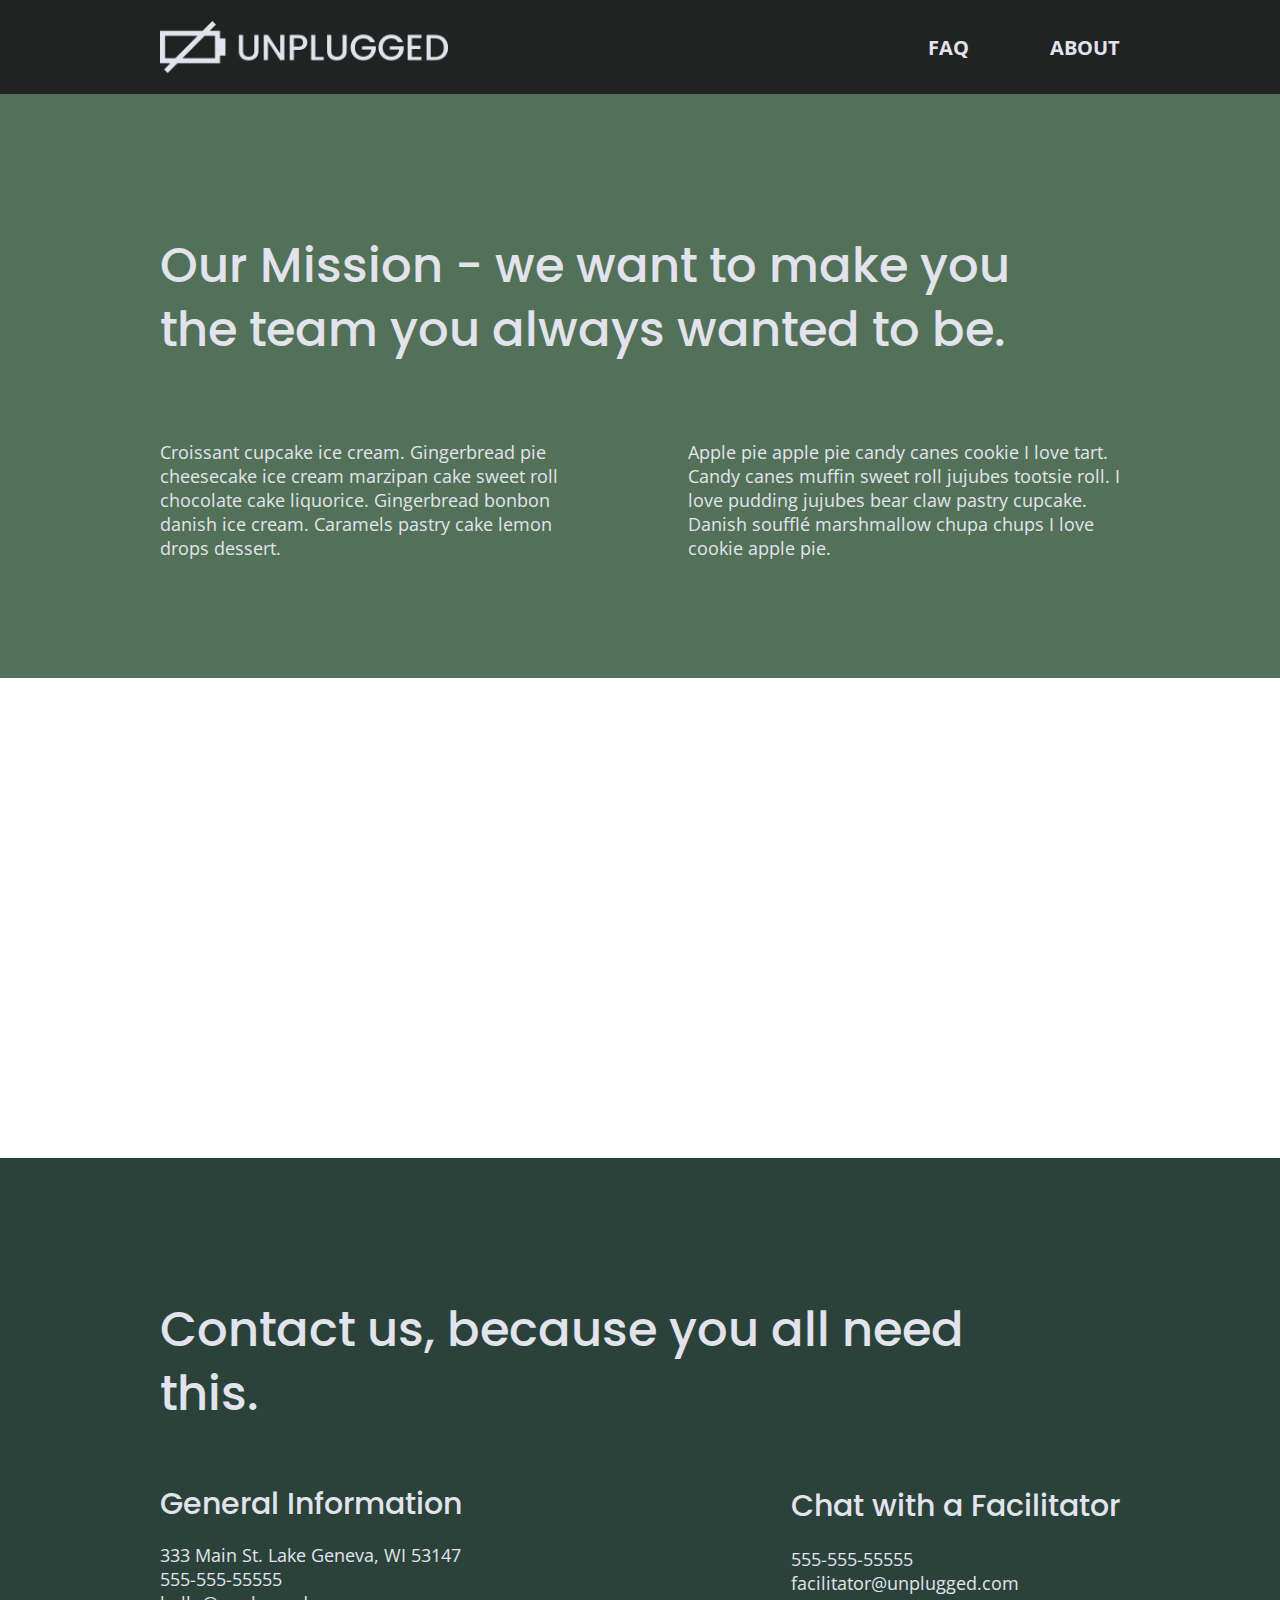
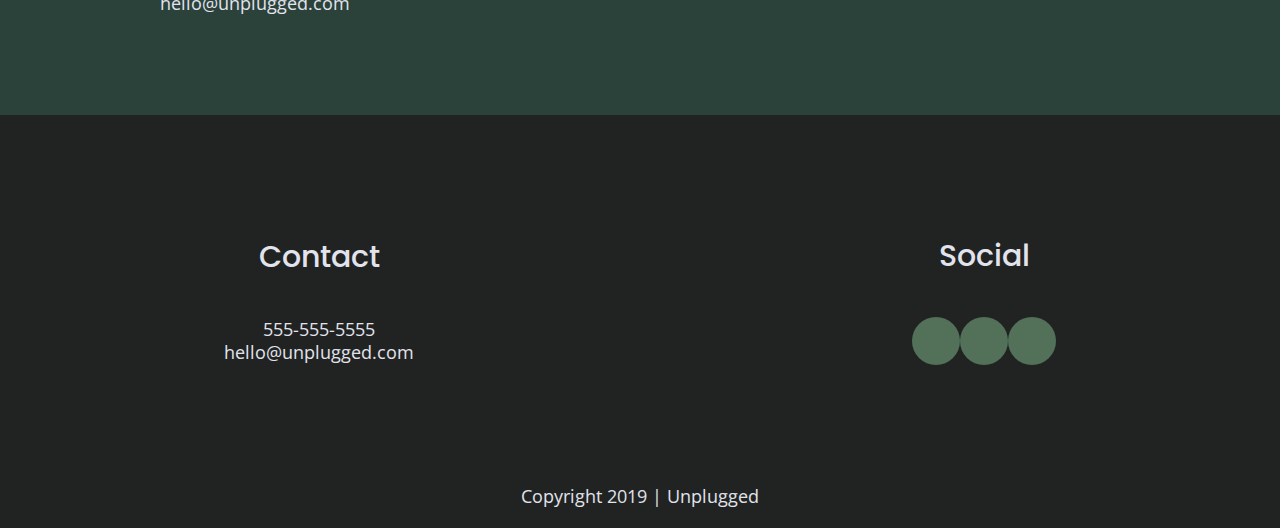
==== commit 98a2f0be: "Added Font Awesome Icons to footer." ====
--- a/about/index.html
+++ b/about/index.html
@@ -22,6 +22,9 @@
   <link rel="stylesheet" href="../css/normalize.css">
   <link rel="stylesheet" href="../css/main.css">
 
+  <!-- FontAwesome CDN version 5.5 -->
+  <link rel="stylesheet" href="https://use.fontawesome.com/releases/v5.5.0/css/all.css" integrity="sha384-B4dIYHKNBt8Bc12p+WXckhzcICo0wtJAoU8YZTY5qE0Id1GSseTk6S+L3BlXeVIU" crossorigin="anonymous">
+
   <meta name="theme-color" content="#fafafa">
 </head>
 
@@ -30,7 +33,7 @@
   <header>
     <div class = "content-wrapper">
       <figure>
-        <a href = "../index.html"></a>
+        <a href = "../index.html">
           <img src="../img/unpluggedlogo.png" alt="unplugged logo">
         </a>
       </figure>
@@ -38,7 +41,7 @@
       <div class = "header-divider"></div>
       <nav>
         <ul>
-          <li><a href = "../faq/index.html"></a>FAQ</a></li>
+          <li><a href = "../faq/index.html">FAQ</a></li>
           <li><a href = "index.html">About</a></li>
           
         </ul>
@@ -91,9 +94,9 @@
         <div class = "social">
           <h4>Social</h4>
           <div class = "social-icons">
-            <p><a href="" target="_blank"></a>F</p>
-            <p><a href="" target="_blank"></a>T</p>
-            <p><a href="" target="_blank"></a>I</p>
+            <p><a href=""></a><i class = "fab fa-facebook-f"></i></p>
+            <p><a href=""></a><i class = "fab fa-twitter"></i></p>
+            <p><a href=""></a><i class = "fab fa-instagram"></i></p>
           </div>
         </div>
       </div> <!-- footer-content ends -->
--- a/css/main.css
+++ b/css/main.css
@@ -235,12 +235,18 @@
   display: flex;
   justify-content: space-around;
   align-items: center;
+  
 }
 
 footer .social-icons p {
   display: flex;
   justify-content: center;
   align-items: center;
+  color: #e2e3ed;
+  background: #527158;
+  height: 3rem;
+  width: 3rem; 
+  border-radius: 40px;
 }
 
 footer .copyright {
@@ -552,6 +558,7 @@
 
   header nav ul {
     justify-content: space-between;
+    /* Custom  */
     padding-inline-start: 0;
   }
 
@@ -583,6 +590,11 @@
     margin: 0;
   }
   /* Features */
+
+  .features i {
+    font-size: 3.75em;
+          margin-bottom: 40px;
+  }
 
   .features h2 {
     margin-bottom: 20px;
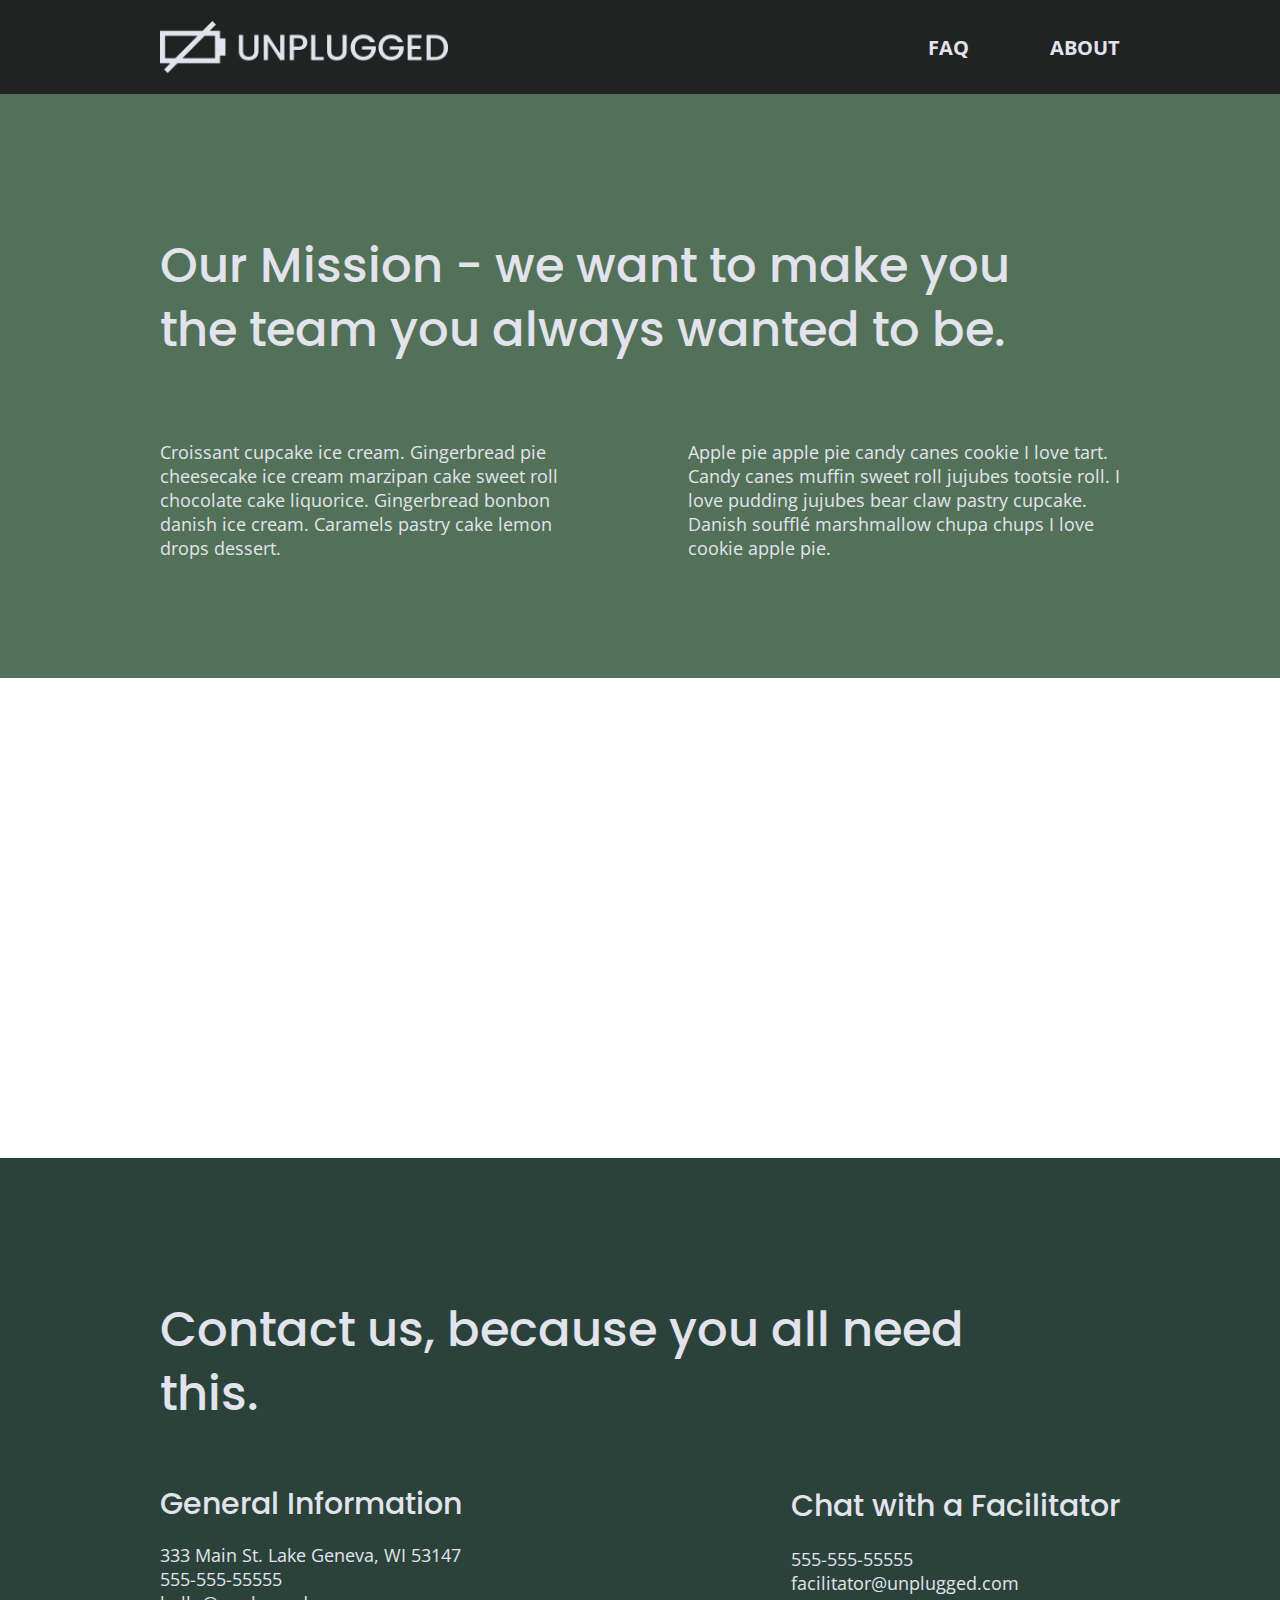
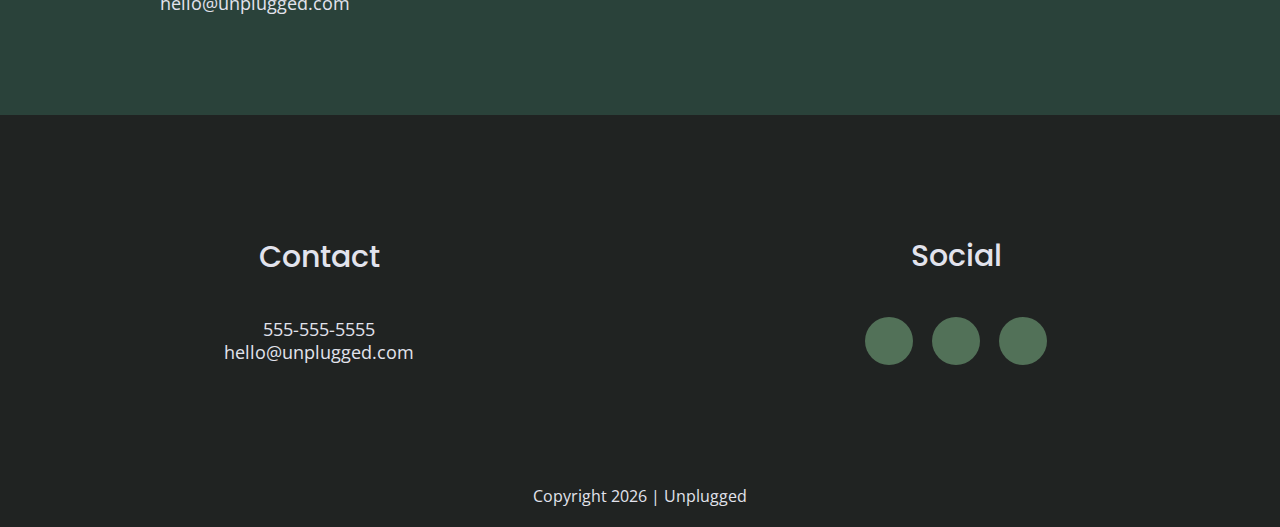
==== commit a1af1070: "Updated spacing of social icons on tablet, Updated copyright year to be dynamic." ====
--- a/about/index.html
+++ b/about/index.html
@@ -101,8 +101,10 @@
         </div>
       </div> <!-- footer-content ends -->
     </div> <!-- footer content-wrapper ends -->
-    <div class = "copyright">
-      <p>Copyright 2019 | Unplugged</p>
+    <div class = "copyright">Copyright 
+      <script type="text/javascript">
+        document.write(new Date().getFullYear());
+      </script> | Unplugged
     </div>
   </footer>
 
--- a/css/main.css
+++ b/css/main.css
@@ -235,7 +235,6 @@
   display: flex;
   justify-content: space-around;
   align-items: center;
-  
 }
 
 footer .social-icons p {
@@ -340,6 +339,11 @@
   margin: 0;
 }
 
+.features i {
+  font-size: 3.75em;
+        margin-bottom: 40px;
+}
+
 /* Reviews */
 
 .reviews {
@@ -591,11 +595,6 @@
   }
   /* Features */
 
-  .features i {
-    font-size: 3.75em;
-          margin-bottom: 40px;
-  }
-
   .features h2 {
     margin-bottom: 20px;
   }
@@ -655,6 +654,10 @@
 
   footer p {
       line-height: 1.285;
+  }
+
+  footer .social-icons {
+    width: 200px;
   }
 
   footer .copyright {
